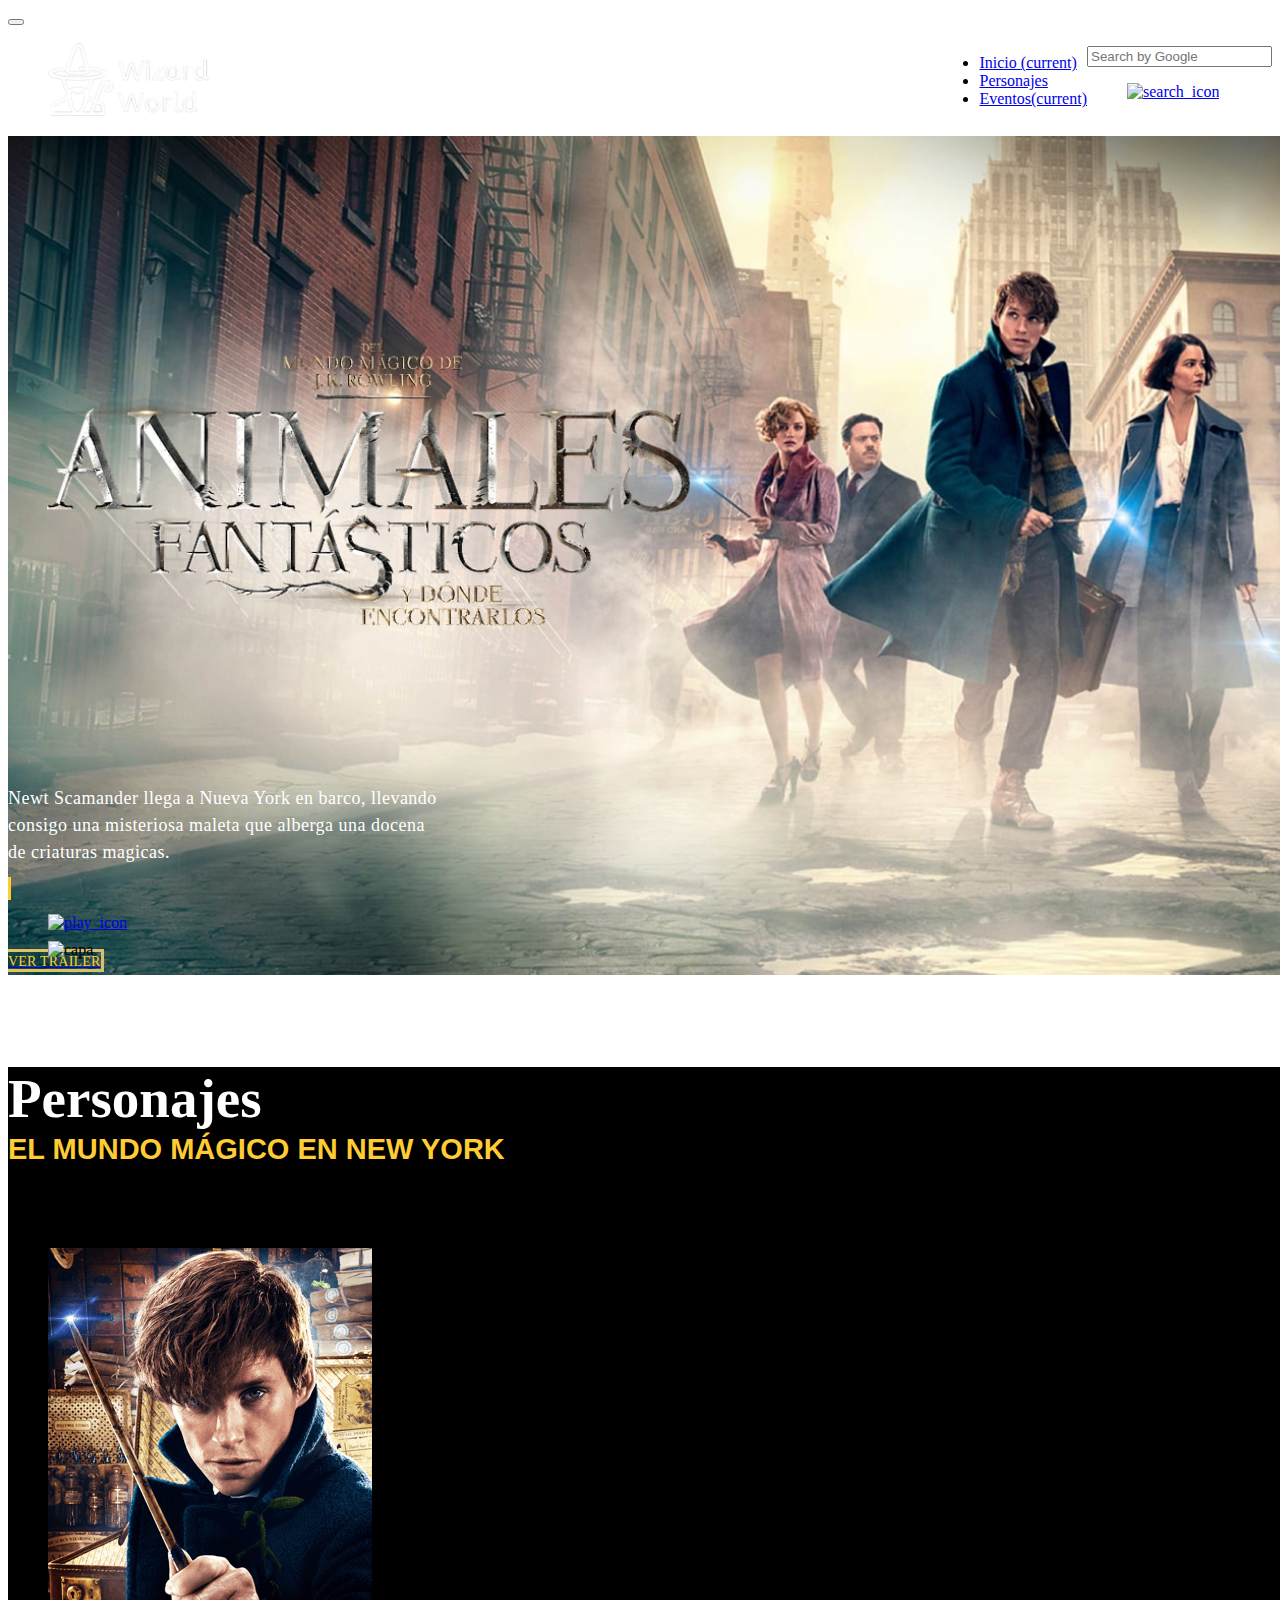
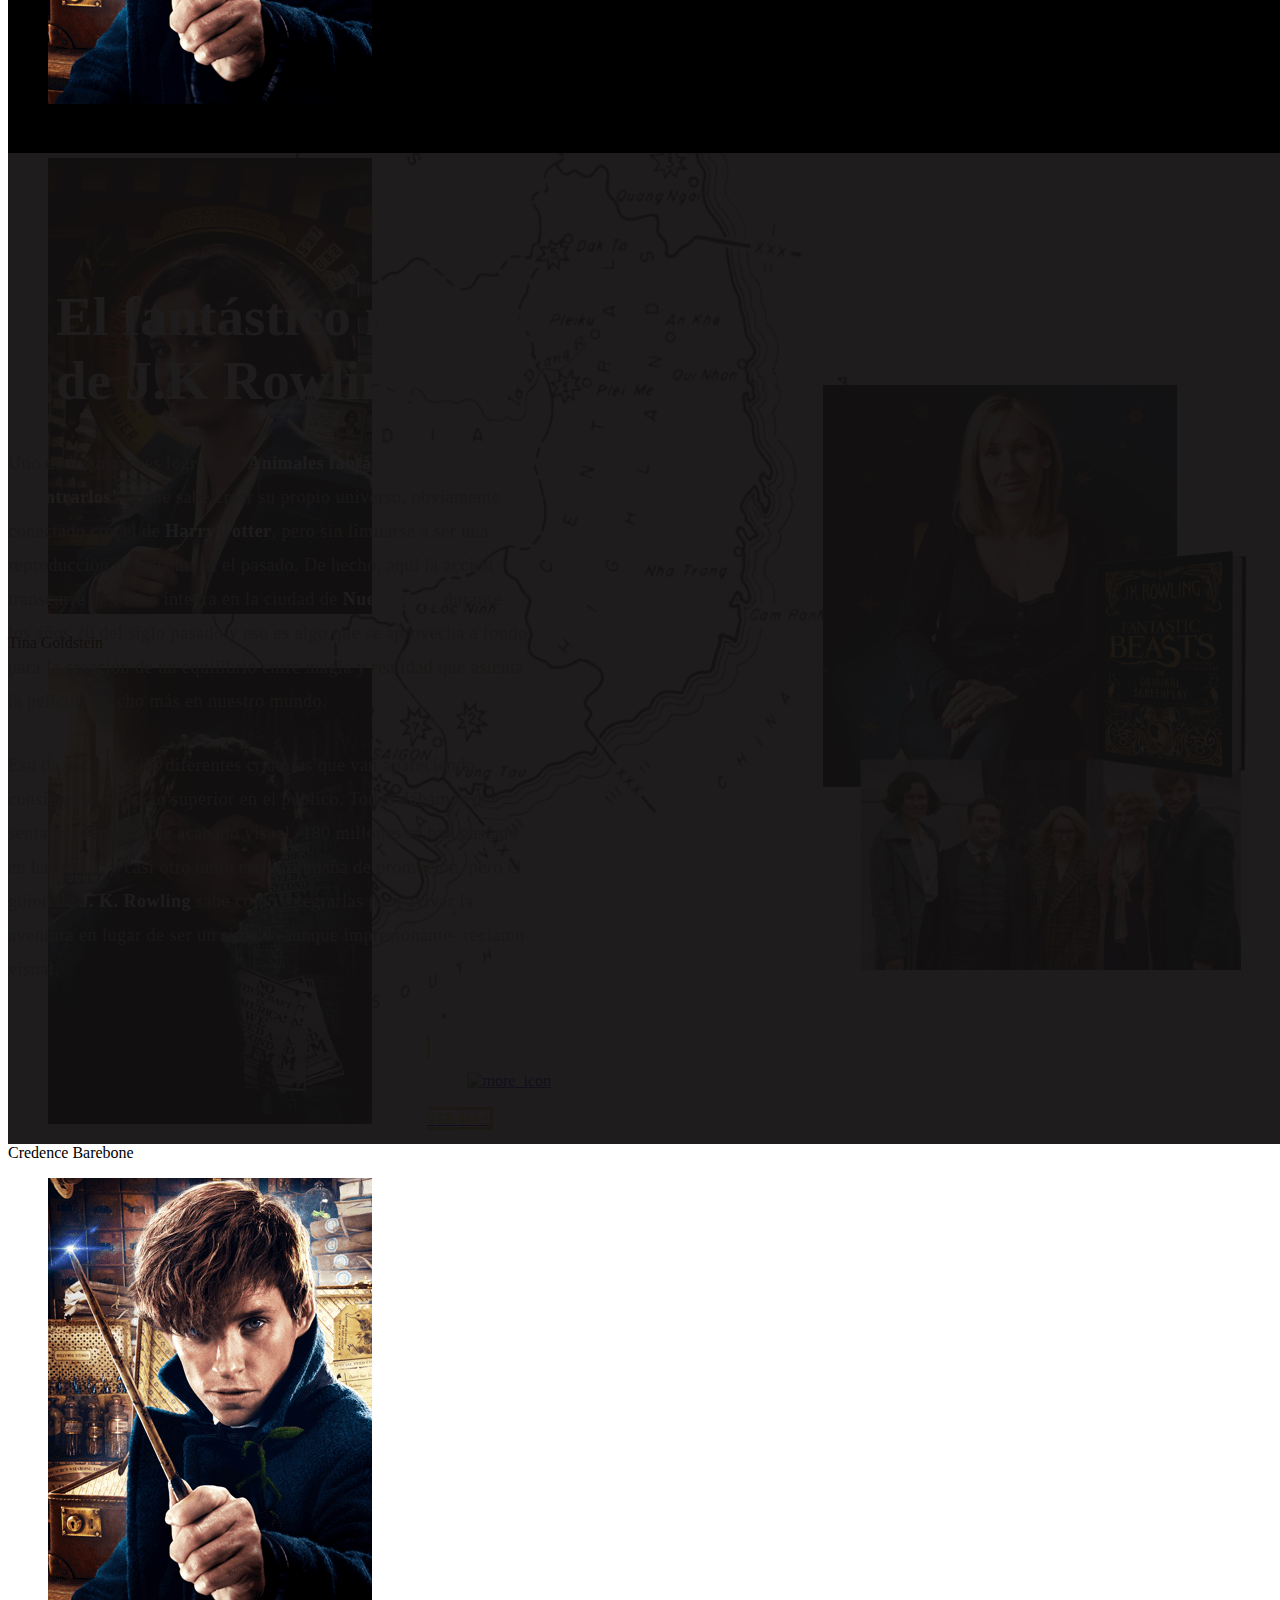
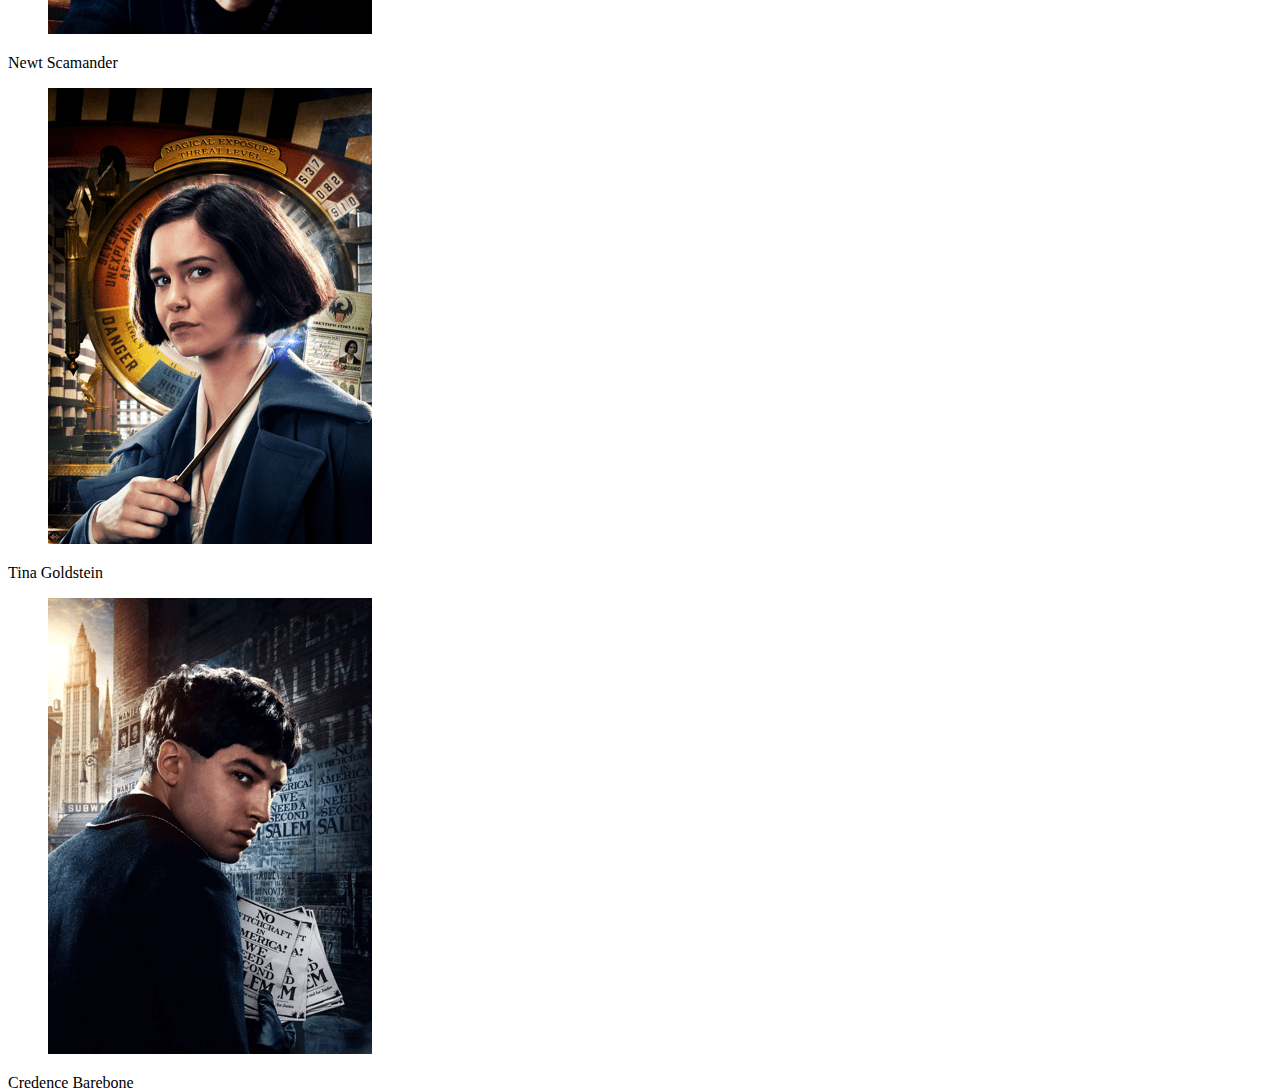
==== index.html @ 49d05def "Maquetado completo" ====
<!DOCTYPE html>
<html lang="es">
  <head>
    <meta charset="utf-8"/>
    <title>Inicio</title>
    <meta name="description" content="Página de inicio de la web de Animales Fantásticos."/>
    <meta name="google-site-verification" content="juEwiByzjb-O8TDQBMjkTow2prvR0Vcv_daOGd7J4fw"/>
  </head>

  <link rel="stylesheet" href="./public/css/bootstrap.min.css">  
  <link rel="stylesheet" href="./public/css/bootstrap-grid.min.css">  
  <link rel="stylesheet" href="./public/css/bootstrap-reboot.min.css">  

  <link rel="stylesheet" href="./public/css/styles.css">  
  <link rel="stylesheet" href="./public/css/header.css">
  <link rel="stylesheet" href="./public/css/index.css">
  <link rel="stylesheet" href="./public/css/carousel.css">

  <link rel="stylesheet" type="text/css" href="./public/css/slick/slick.css"/>
  <link rel="stylesheet" type="text/css" href="./public/css/slick/slick-theme.css"/>
  

  <body>
    <header>
      <nav class="navbar navbar-expand-lg navbar-dark  wancho">
        <button class="navbar-toggler" type="button" data-toggle="collapse" data-target="#navbarTogglerDemo01" aria-controls="navbarTogglerDemo01" aria-expanded="false" aria-label="Toggle navigation">
          <span class="navbar-toggler-icon"></span>
        </button>
        <div class="collapse navbar-collapse" id="navbarTogglerDemo01">
          <figure>
            <img src="./public/assets/images/img_logo.png" alt="Logo" width="162" height= "74">
          </figure>
          <div class="header-right">

            <ul class="navbar-nav mr-auto mt-2 mt-lg-0">
              <li class="nav-item active">
                <a class="nav-link selected" href="index.html">Inicio <span class="sr-only">(current)</span></a>
              </li>
              <li class="nav-item active">
                <a class="nav-link" href="./public/html/character.html">Personajes</a>
              </li>
              <li class="nav-item active">
                <a class="nav-link" href="./public/html/event.html">Eventos<span class="sr-only">(current)</span></a>
              </li>
            </ul>
            <div class="searchbar">
                <input class="search_input" type="text" name="" placeholder="Search by Google">
                <a href="#" class="search_icon">
                  <figure>
                    <img src="./public/assets/icons/ic_search.svg" alt="search_icon" width="21" height= "21">
                  </figure>
                </a>
            </div>
          </div>
        </div>
      </nav>
    </header>

    <div class="cover-page-cnt">
      <div class="wancho">

        <div class="paragraph-cnt">
          <p class="paragraph">Newt Scamander llega a Nueva York en barco, llevando consigo una misteriosa maleta que alberga una docena de criaturas magicas.</p>
        </div>

        <div class="btn-cnt">
          <a href="#" class="play_icon btn">
            <figure>
              <img src="./public/assets/icons/ic_play.svg" alt="play_icon" width="17" height= "17">
            </figure>
            <span class="btn-text">VER TRAILER</span>
          </a>
        </div>

      </div> 
      
      <div class="capa-cnt">
        <figure>
          <img src="./public/assets/images/img_rectangle.png" alt="capa" style="width: 100vw; height: 303px">
        </figure>
      </div>

    </div>

    <div class="character-cnt">

      <div class="wancho">
        <div class="card">
          <div class="card-body">
            <h5 class="card-title">Personajes</h5>
            <h6 class="card-subtitle">EL MUNDO MÁGICO EN NEW YORK</h6>
          </div>
        </div>

        <div class="carousel-cnt">

          <div class="actor-cnt">
            <div class="actor-image">
              <figure>
                <img src="./public/assets/images/img_actor1.png" alt="capa" style="width: 324px; height: 456px">
              </figure>
              <span class="actor-text">Newt Scamander</span>
            </div>
          </div>
  
    
          <div class="actor-cnt">
            <div class="actor-image">
              <figure>
                <img src="./public/assets/images/img_actor2.png" alt="capa" style="width: 324px; height: 456px">
              </figure>
              <span class="actor-text">Tina Goldstein</span>
            </div>
          </div>

    
          <div class="actor-cnt">
            <div class="actor-image">
              <figure>
                <img src="./public/assets/images/img_actor3.png" alt="capa" style="width: 324px; height: 456px">
              </figure>
              <span class="actor-text">Credence Barebone</span>
            </div>
          </div>

          <div class="actor-cnt">
            <div class="actor-image">
              <figure>
                <img src="./public/assets/images/img_actor1.png" alt="capa" style="width: 324px; height: 456px">
              </figure>
              <span class="actor-text">Newt Scamander</span>
            </div>
          </div>

          <div class="actor-cnt">
            <div class="actor-image">
              <figure>
                <img src="./public/assets/images/img_actor2.png" alt="capa" style="width: 324px; height: 456px">
              </figure>
              <span class="actor-text">Tina Goldstein</span>
            </div>
          </div>

          <div class="actor-cnt">
            <div class="actor-image">
              <figure>
                <img src="./public/assets/images/img_actor3.png" alt="capa" style="width: 324px; height: 456px">
              </figure>
              <span class="actor-text">Credence Barebone</span>
            </div>
          </div>
          
        </div>
      </div>

    </div>

    <div class="section3-page-cnt">
      <div class="image-background">
        <figure>
          <img src="./public/assets/images/img_mapa.png" alt="section3-background" style="width: 865px; height: 1225px">
        </figure>
      </div>
      <div class="capa-cnt">
      </div>

      <div class="wancho">
        <div class="card-story">
          <h5 class="card-title">El fantástico mundo de J.K Rowling</h5>
        </div>

        <div class="story-cnt">
          <p class="paragraph">Uno de los mayores logros de <b class="bold">‘Animales fantásticos y dónde encontrarlos’</b> es que sabe crear su propio universo, obviamente conectado con el de <b class="bold">Harry Potter</b>, pero sin limitarse a ser una reproducción del mismo en el pasado. De hecho, aquí la acción transcurre de forma íntegra en la ciudad de <b class="bold">Nueva York</b> durante los años 20 del siglo pasado y eso es algo que se aprovecha a fondo para la creación de un equilibrio entre magia y realidad que asienta la película mucho más en nuestro mundo.</p>
          <p class="paragraph">Eso da pie a que las diferentes criaturas que van apareciendo consigan un impacto superior en el público. Todos dábamos por sentado su impecable acabado visual -180 millones se han gastado en hacerla… y casi otro tanto en la campaña de promoción, pero el guion de <b class="bold">J. K. Rowling</b> sabe cómo integrarlas para avivar la aventura en lugar de ser un simple -aunque impresionante- reclamo visual.</p>        
          <div class="btn-cnt">
              <a href="#" class="more_icon btn"  style="width: 123px;">
                <figure>
                  <img src="./public/assets/icons/ic_more.svg" alt="more_icon" width="17" height= "17">
                </figure>
                <span class="btn-text">VER MÁS</span>
              </a>
            </div>
        </div>
        <div class="story-image">
            <figure>
              <img src="./public/assets/images/img_story.png" alt="section3-background" style="width: 457px; height: 585px;">
            </figure>
        </div>
      </div> 
      
    </div> 

    <script type="text/javascript" src="./public/js/jquery-3.3.1.min.js"></script>
    <script type="text/javascript" src="./public/js/jquery-migrate-1.4.1.min.js"></script>
    <script type="text/javascript" src="./public/js/slick/slick.min.js"></script> 
    <script type="text/javascript" src="./public/js/bootstrap.bundle.min.js"></script>
    <script type="text/javascript" src="./public/js/bootstrap.min.js"></script>
    <script type="text/javascript" src="./public/js/index.js"></script>


    <script type="text/javascript">
      $('.carousel-cnt').slick({
        dots: false,
        infinite: true,
        centerMode: true,
        slidesToShow: 3,
        slidesToScroll: 2,
        centerPadding: '0px'
      });

    </script>

  </body>

</html>
---- public/css/index.css ----
/** Generated by FG **/
@font-face {
	font-family: 'Avenir-Regular';
	src: url('../assets/fonts/Avenir-Regular/AvenirNextLTPro-Regular.eot');
    src: local('☺'), url('../assets/fonts/Avenir-Regular/AvenirNextLTPro-Regular.woff') format('woff'), 
    url('../assets/fonts/Avenir-Regular/AvenirNextLTPro-Regular.ttf') format('truetype'), 
    url('../assets/fonts/Avenir-Regular/AvenirNextLTPro-Regular.svg') format('svg');
	font-weight: normal;
	font-style: normal;
}

@font-face {
    font-family: 'Avenir-Heavy';
    src: url('../assets/fonts/Avenir-Heavy/Avenir-Heavy.eot');
    src: url('../assets/fonts/Avenir-Heavy/Avenir-Heavy.eot?#iefix') format('embedded-opentype'),
        url('../assets/fonts/Avenir-Heavy/Avenir-Heavy.woff') format('woff'),
        url('../assets/fonts/Avenir-Heavy/Avenir-Heavy.ttf') format('truetype'),
        url('../assets/fonts/Avenir-Heavy/Avenir-Heavy.svg#Avenir-Heavy') format('svg');
    font-weight: 900;
    font-style: normal;
}

@font-face {
    font-family: 'Avenir-Medium';
    src: url('../assets/fonts/Avenir-Medium/Avenir-Medium.eot');
    src: url('../assets/fonts/Avenir-Medium/Avenir-Medium.eot?#iefix') format('embedded-opentype'),
        url('../assets/fonts/Avenir-Medium/Avenir-Medium.woff') format('woff'),
        url('../assets/fonts/Avenir-Medium/Avenir-Medium.ttf') format('truetype'),
        url('../assets/fonts/Avenir-Medium/Avenir-Medium.svg#Avenir-Medium') format('svg');
    font-weight: 500;
    font-style: normal;
}

.cover-page-cnt{
    width: 100vw;
    height: 839px;
    background-size: cover;
    background-position: center 21%;
    background-repeat: no-repeat;
    background-image: url('../assets/images/img_home_background.jpg');
    position: relative;
}

.cover-page-cnt .wancho{
    height: 100%;
    display: flex;
    flex-flow: column wrap;
    justify-content: flex-end; /* Alinear a con respecto al eje X */
    align-items: flex-start;   /* Alinear a con respecto al eje Y */
    padding-bottom: 100px;
}

.navbar-collapse{
    display: flex;
    flex-flow: row nowrap;
    justify-content: space-between;
    align-items: center;
}

.header-right{
    display: flex;
    flex-flow: row nowrap;
    justify-content: flex-end;
    align-items: center;
}

.paragraph-cnt {
    width: 439px;
    height: 102px;
    margin-bottom: 11px;
}

.paragraph {
    text-align: left!important;
    color: white;
    font-size: 18px;
    font-family: Arial;
    line-height: 27px;
    letter-spacing: 0.5px;
    font-family: 'Avenir-Medium';
}

.btn{
    width: 160px;
    height: 43px;
    border-radius: 0;
    border: 2.5px solid;
    border-image: linear-gradient(to right, #ffcc33 0%,#D6BF70 100%);
    border-image-slice: 1;
    border-width: 3px;
}

.btn-text {
    color: rgba(255, 204, 51, 1);
    font-size: 14px;
    font-family: Avenir-regular;
    line-height: 27px;
    letter-spacing: 0.2px;
}

.play_icon figure{
    padding-right: 8px;
}

.capa-cnt { 
    background-position: center 21%;
    background-repeat: no-repeat;
    position: absolute;
    left: 0;
    bottom: 0;
    z-index: 1;

}

.character-cnt{
    width: 100vw;
    height: 686px;
    background-color: black;
    background-size: cover;
    background-position: center 21%;
    background-repeat: no-repeat;
    position: relative;
}
    
.card{
    background-color: #000;
}

.card-body{
    background-color: black;
    padding: 0;
    margin-bottom: 20px;
}

.card-title{
    color: white;
    font-size: 55px;
    font-family: 'Avenir-Heavy';
    line-height: 64px;
    letter-spacing: 0px;
    margin-bottom: -1.25rem;
}

.card-subtitle{
    color: rgba(255, 204, 51, 1);
    font-size: 29px;
    font-family: Arial;
    line-height: 64px;
    letter-spacing: 0px;
    margin-top: 6px;
}

.section3-page-cnt{
    width: 100vw;
    height: 991px;
    background-size: cover;
    background-position: center 21%;
    background-repeat: no-repeat;
    position: relative;
}

.image-background{
    width: 865px;
    height: 991px;
    background-size: cover;
    background-position: center 21%;
    background-repeat: no-repeat;
    position: absolute;
    top: -310px;
    left: 0px;
    z-index: -1;
}


.section3-page-cnt .capa-cnt { 
    width: 100vw;
    height: 991px;
    background-color: rgba(18, 16, 16, 1);
    background-position: center 21%;
    background-repeat: no-repeat;
    position: absolute;
    left: 0;
    top: 0;
    z-index: 1;
    opacity: 0.95;

}

.section3-page-cnt .wancho{
    height: 100%;
    display: flex;
    flex-flow: column wrap;
    justify-content: flex-end; /* Alinear a con respecto al eje X */
    align-items: flex-start;   /* Alinear a con respecto al eje Y */
    padding-bottom: 100px;
}

.card-story{
    height: 128px;
    margin-top: 40px;
    width: 533px;
    position: absolute;
    left: 48px;
    top: 0;
}

.card-story .card-title{
    color: white;
    font-size: 55px;
    font-family: 'Avenir-Heavy';
    line-height: 64px;
    letter-spacing: 0px;
    margin-bottom: -1.25rem;
    width: 533px;
}

.story-cnt {
    width: 591px;
    height: 717px;
    margin-bottom: 11px;
    margin-top: 8px;
    position: absolute;
}

.story-cnt .paragraph{
    text-align: left!important;
    color: darkgrey;
    font-size: 18px;
    font-family: 'Avenir-regular';
    line-height: 34px;
    letter-spacing: 0.5px;
    margin-top: 30px;
    margin-right: 71px;
}

.story-cnt .btn-cnt{
    position: absolute;
    right: 0;
    bottom: 0;

}

.story-image{
    width: 457px;
    height: 585px;
    margin-top: 216px;
    position: absolute;
    right: 48px;
    top: 0;
}

.more_icon figure{
    padding-right: 8px;
}

.bold{
    color: white;
}
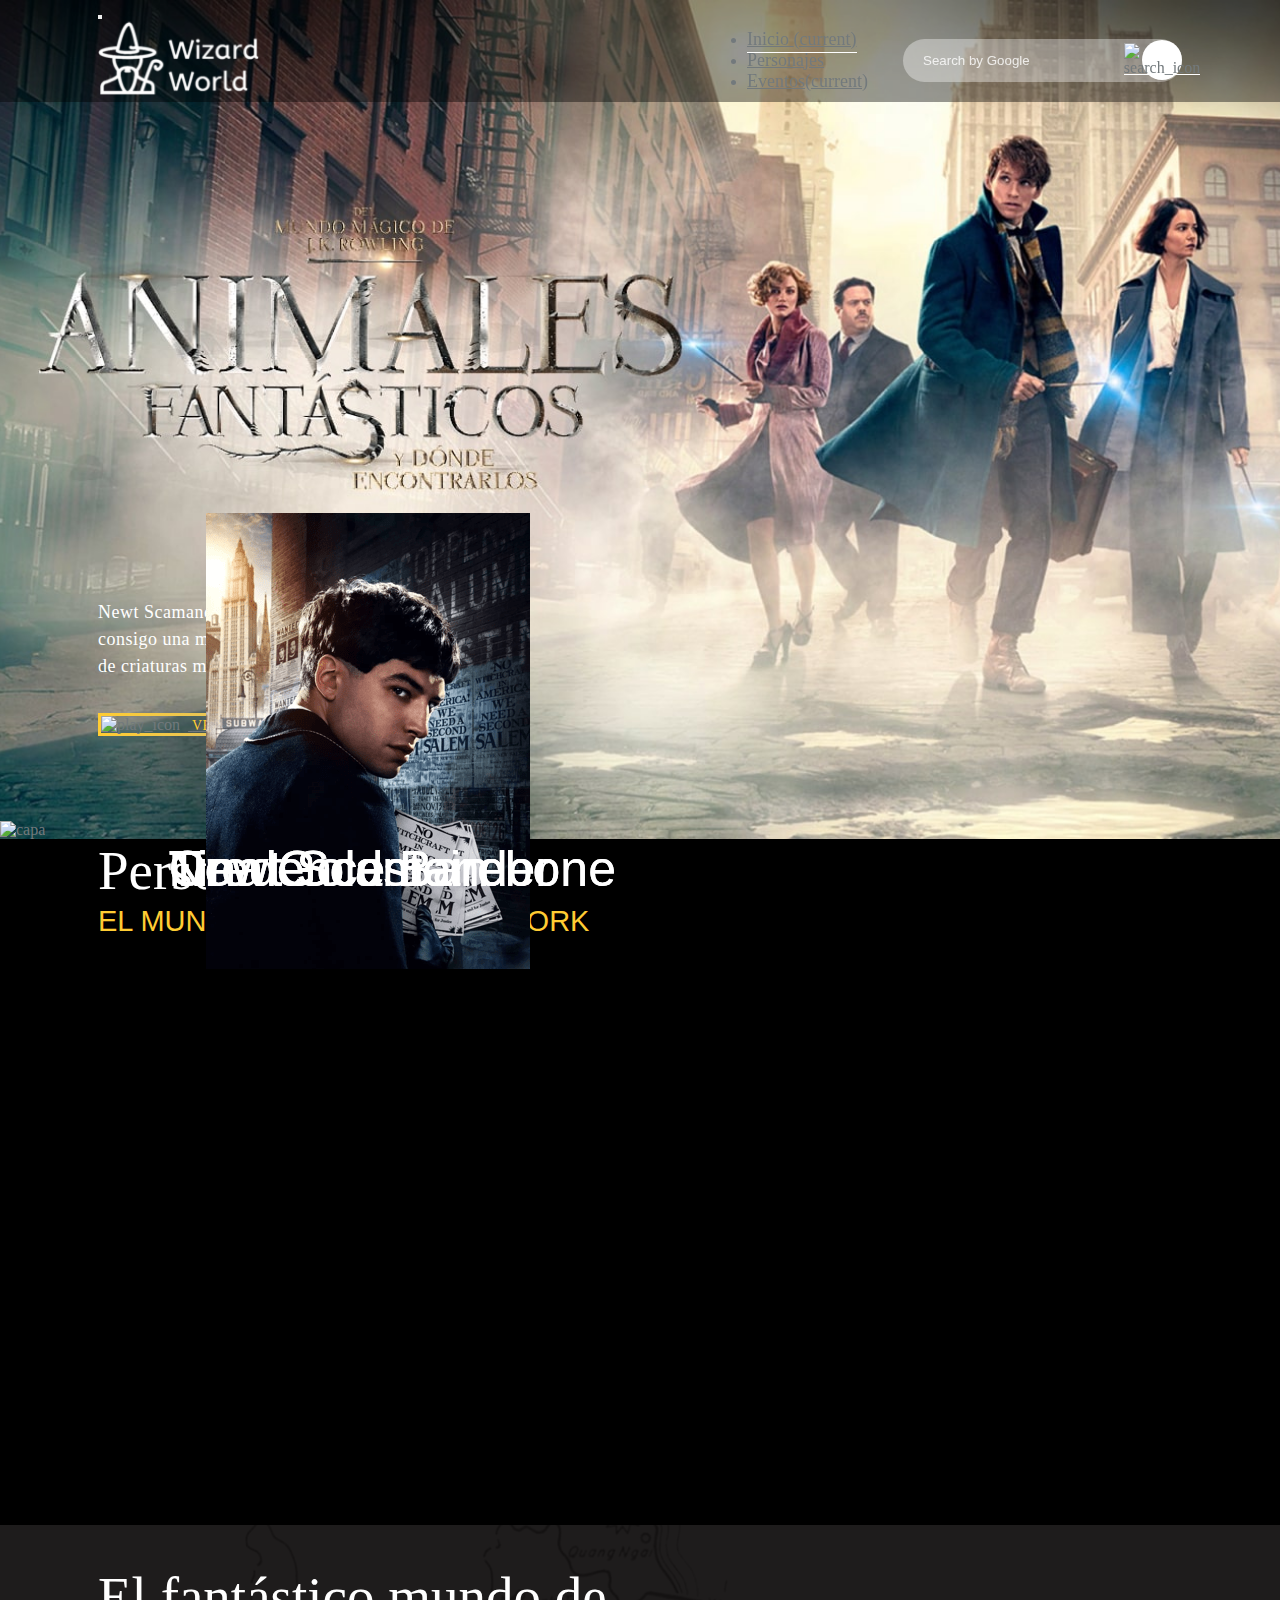
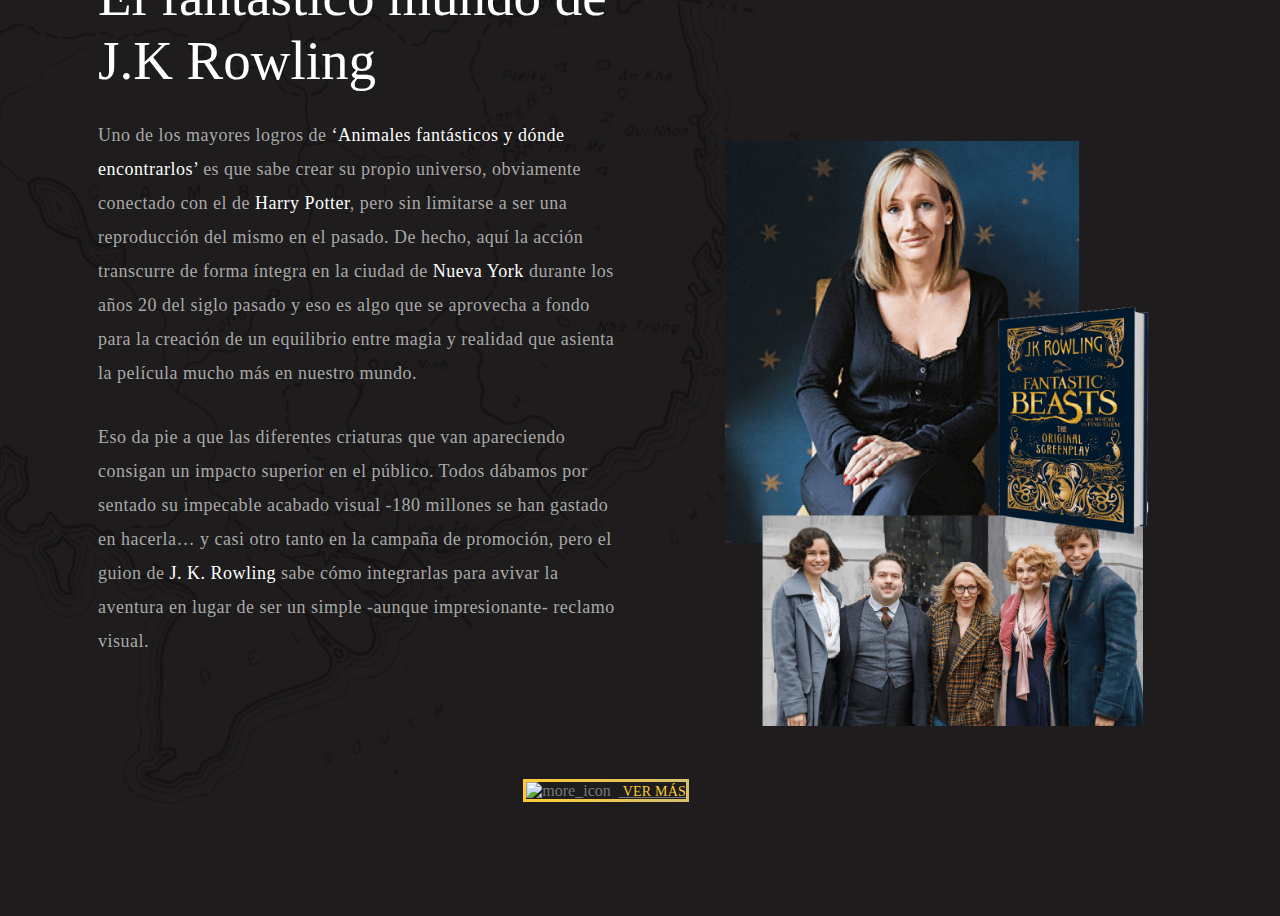
==== commit 3746c5e9: "HTML y CSS minificado" ====
--- a/index.html
+++ b/index.html
@@ -1,215 +1 @@
-<!DOCTYPE html>
-<html lang="es">
-  <head>
-    <meta charset="utf-8"/>
-    <title>Inicio</title>
-    <meta name="description" content="Página de inicio de la web de Animales Fantásticos."/>
-    <meta name="google-site-verification" content="juEwiByzjb-O8TDQBMjkTow2prvR0Vcv_daOGd7J4fw"/>
-  </head>
-
-  <link rel="stylesheet" href="./public/css/bootstrap.min.css">  
-  <link rel="stylesheet" href="./public/css/bootstrap-grid.min.css">  
-  <link rel="stylesheet" href="./public/css/bootstrap-reboot.min.css">  
-
-  <link rel="stylesheet" href="./public/css/styles.css">  
-  <link rel="stylesheet" href="./public/css/header.css">
-  <link rel="stylesheet" href="./public/css/index.css">
-  <link rel="stylesheet" href="./public/css/carousel.css">
-
-  <link rel="stylesheet" type="text/css" href="./public/css/slick/slick.css"/>
-  <link rel="stylesheet" type="text/css" href="./public/css/slick/slick-theme.css"/>
-  
-
-  <body>
-    <header>
-      <nav class="navbar navbar-expand-lg navbar-dark  wancho">
-        <button class="navbar-toggler" type="button" data-toggle="collapse" data-target="#navbarTogglerDemo01" aria-controls="navbarTogglerDemo01" aria-expanded="false" aria-label="Toggle navigation">
-          <span class="navbar-toggler-icon"></span>
-        </button>
-        <div class="collapse navbar-collapse" id="navbarTogglerDemo01">
-          <figure>
-            <img src="./public/assets/images/img_logo.png" alt="Logo" width="162" height= "74">
-          </figure>
-          <div class="header-right">
-
-            <ul class="navbar-nav mr-auto mt-2 mt-lg-0">
-              <li class="nav-item active">
-                <a class="nav-link selected" href="index.html">Inicio <span class="sr-only">(current)</span></a>
-              </li>
-              <li class="nav-item active">
-                <a class="nav-link" href="./public/html/character.html">Personajes</a>
-              </li>
-              <li class="nav-item active">
-                <a class="nav-link" href="./public/html/event.html">Eventos<span class="sr-only">(current)</span></a>
-              </li>
-            </ul>
-            <div class="searchbar">
-                <input class="search_input" type="text" name="" placeholder="Search by Google">
-                <a href="#" class="search_icon">
-                  <figure>
-                    <img src="./public/assets/icons/ic_search.svg" alt="search_icon" width="21" height= "21">
-                  </figure>
-                </a>
-            </div>
-          </div>
-        </div>
-      </nav>
-    </header>
-
-    <div class="cover-page-cnt">
-      <div class="wancho">
-
-        <div class="paragraph-cnt">
-          <p class="paragraph">Newt Scamander llega a Nueva York en barco, llevando consigo una misteriosa maleta que alberga una docena de criaturas magicas.</p>
-        </div>
-
-        <div class="btn-cnt">
-          <a href="#" class="play_icon btn">
-            <figure>
-              <img src="./public/assets/icons/ic_play.svg" alt="play_icon" width="17" height= "17">
-            </figure>
-            <span class="btn-text">VER TRAILER</span>
-          </a>
-        </div>
-
-      </div> 
-      
-      <div class="capa-cnt">
-        <figure>
-          <img src="./public/assets/images/img_rectangle.png" alt="capa" style="width: 100vw; height: 303px">
-        </figure>
-      </div>
-
-    </div>
-
-    <div class="character-cnt">
-
-      <div class="wancho">
-        <div class="card">
-          <div class="card-body">
-            <h5 class="card-title">Personajes</h5>
-            <h6 class="card-subtitle">EL MUNDO MÁGICO EN NEW YORK</h6>
-          </div>
-        </div>
-
-        <div class="carousel-cnt">
-
-          <div class="actor-cnt">
-            <div class="actor-image">
-              <figure>
-                <img src="./public/assets/images/img_actor1.png" alt="capa" style="width: 324px; height: 456px">
-              </figure>
-              <span class="actor-text">Newt Scamander</span>
-            </div>
-          </div>
-  
-    
-          <div class="actor-cnt">
-            <div class="actor-image">
-              <figure>
-                <img src="./public/assets/images/img_actor2.png" alt="capa" style="width: 324px; height: 456px">
-              </figure>
-              <span class="actor-text">Tina Goldstein</span>
-            </div>
-          </div>
-
-    
-          <div class="actor-cnt">
-            <div class="actor-image">
-              <figure>
-                <img src="./public/assets/images/img_actor3.png" alt="capa" style="width: 324px; height: 456px">
-              </figure>
-              <span class="actor-text">Credence Barebone</span>
-            </div>
-          </div>
-
-          <div class="actor-cnt">
-            <div class="actor-image">
-              <figure>
-                <img src="./public/assets/images/img_actor1.png" alt="capa" style="width: 324px; height: 456px">
-              </figure>
-              <span class="actor-text">Newt Scamander</span>
-            </div>
-          </div>
-
-          <div class="actor-cnt">
-            <div class="actor-image">
-              <figure>
-                <img src="./public/assets/images/img_actor2.png" alt="capa" style="width: 324px; height: 456px">
-              </figure>
-              <span class="actor-text">Tina Goldstein</span>
-            </div>
-          </div>
-
-          <div class="actor-cnt">
-            <div class="actor-image">
-              <figure>
-                <img src="./public/assets/images/img_actor3.png" alt="capa" style="width: 324px; height: 456px">
-              </figure>
-              <span class="actor-text">Credence Barebone</span>
-            </div>
-          </div>
-          
-        </div>
-      </div>
-
-    </div>
-
-    <div class="section3-page-cnt">
-      <div class="image-background">
-        <figure>
-          <img src="./public/assets/images/img_mapa.png" alt="section3-background" style="width: 865px; height: 1225px">
-        </figure>
-      </div>
-      <div class="capa-cnt">
-      </div>
-
-      <div class="wancho">
-        <div class="card-story">
-          <h5 class="card-title">El fantástico mundo de J.K Rowling</h5>
-        </div>
-
-        <div class="story-cnt">
-          <p class="paragraph">Uno de los mayores logros de <b class="bold">‘Animales fantásticos y dónde encontrarlos’</b> es que sabe crear su propio universo, obviamente conectado con el de <b class="bold">Harry Potter</b>, pero sin limitarse a ser una reproducción del mismo en el pasado. De hecho, aquí la acción transcurre de forma íntegra en la ciudad de <b class="bold">Nueva York</b> durante los años 20 del siglo pasado y eso es algo que se aprovecha a fondo para la creación de un equilibrio entre magia y realidad que asienta la película mucho más en nuestro mundo.</p>
-          <p class="paragraph">Eso da pie a que las diferentes criaturas que van apareciendo consigan un impacto superior en el público. Todos dábamos por sentado su impecable acabado visual -180 millones se han gastado en hacerla… y casi otro tanto en la campaña de promoción, pero el guion de <b class="bold">J. K. Rowling</b> sabe cómo integrarlas para avivar la aventura en lugar de ser un simple -aunque impresionante- reclamo visual.</p>        
-          <div class="btn-cnt">
-              <a href="#" class="more_icon btn"  style="width: 123px;">
-                <figure>
-                  <img src="./public/assets/icons/ic_more.svg" alt="more_icon" width="17" height= "17">
-                </figure>
-                <span class="btn-text">VER MÁS</span>
-              </a>
-            </div>
-        </div>
-        <div class="story-image">
-            <figure>
-              <img src="./public/assets/images/img_story.png" alt="section3-background" style="width: 457px; height: 585px;">
-            </figure>
-        </div>
-      </div> 
-      
-    </div> 
-
-    <script type="text/javascript" src="./public/js/jquery-3.3.1.min.js"></script>
-    <script type="text/javascript" src="./public/js/jquery-migrate-1.4.1.min.js"></script>
-    <script type="text/javascript" src="./public/js/slick/slick.min.js"></script> 
-    <script type="text/javascript" src="./public/js/bootstrap.bundle.min.js"></script>
-    <script type="text/javascript" src="./public/js/bootstrap.min.js"></script>
-    <script type="text/javascript" src="./public/js/index.js"></script>
-
-
-    <script type="text/javascript">
-      $('.carousel-cnt').slick({
-        dots: false,
-        infinite: true,
-        centerMode: true,
-        slidesToShow: 3,
-        slidesToScroll: 2,
-        centerPadding: '0px'
-      });
-
-    </script>
-
-  </body>
-
-</html>+<!DOCTYPE html><html lang="es"> <head> <meta charset="utf-8"/> <title>Inicio</title> <meta name="description" content="Página que muestra la información principal de la saga cinematográfica Animales Fantásticos y dónde encontrarlos."/> <meta name="google-site-verification" content="juEwiByzjb-O8TDQBMjkTow2prvR0Vcv_daOGd7J4fw"/> <meta property="og:title" content="Wizard World"/> <meta property="og:description" content="Newt Scamander llega a Nueva York en barco, llevando consigo una misteriosa maleta que alberga una docena de criaturas mágicas"/> <meta property="og:image" content="http://tabuladecimal.info/assignatures/dsr/public/CPC/Aguirre_F/public/assets/images/img_home_background.jpg"/> <meta property="og:url" content="http://tabuladecimal.info/assignatures/dsr/public/CPC/Aguirre_F/"/> <meta property="og:site_name" content="Wizard World"/> <meta property="og:type" content="website"/> <meta name="twitter:card" content="summary"/> <meta name="twitter:site" content="@wizard_world"/> <meta name="twitter:title" content="Wizard World"/> <meta name="twitter:description" content="Newt Scamander llega a Nueva York en barco, llevando consigo una misteriosa maleta que alberga una docena de criaturas mágicas"/> <meta name="twitter:image" content="http://tabuladecimal.info/assignatures/dsr/public/CPC/Aguirre_F/public/assets/images/img_home_background.jpg"/> </head> <link rel="stylesheet" href="./public/css/bootstrap.min.css"> <link rel="stylesheet" href="./public/css/bootstrap-grid.min.css"> <link rel="stylesheet" href="./public/css/bootstrap-reboot.min.css"> <link rel="stylesheet" href="./public/css/styles.css"> <link rel="stylesheet" href="./public/css/header.css"> <link rel="stylesheet" href="./public/css/index.css"> <link rel="stylesheet" href="./public/css/carousel.css"> <link rel="stylesheet" type="text/css" href="./public/css/slick/slick.css"/> <link rel="stylesheet" type="text/css" href="./public/css/slick/slick-theme.css"/> <body> <header> <nav class="navbar navbar-expand-lg navbar-dark wancho"> <button class="navbar-toggler" type="button" data-toggle="collapse" data-target="#navbarTogglerDemo01" aria-controls="navbarTogglerDemo01" aria-expanded="false" aria-label="Toggle navigation"> <span class="navbar-toggler-icon"></span> </button> <div class="collapse navbar-collapse" id="navbarTogglerDemo01"> <figure> <img src="./public/assets/images/img_logo.png" alt="Logo" width="162" height="74"> </figure> <div class="header-right"> <ul class="navbar-nav mr-auto mt-2 mt-lg-0"> <li class="nav-item active"> <a class="nav-link selected" href="index.html">Inicio <span class="sr-only">(current)</span></a> </li><li class="nav-item active"> <a class="nav-link" href="./public/html/character.html">Personajes</a> </li><li class="nav-item active"> <a class="nav-link" href="./public/html/event.html">Eventos<span class="sr-only">(current)</span></a> </li></ul> <div class="searchbar"> <input class="search_input" type="text" name="" placeholder="Search by Google"> <a href="#" class="search_icon"> <figure> <img src="./public/assets/icons/ic_search.svg" alt="search_icon" width="21" height="21"> </figure> </a> </div></div></div></nav> </header> <div class="cover-page-cnt"> <div class="wancho"> <div class="paragraph-cnt"> <p class="paragraph">Newt Scamander llega a Nueva York en barco, llevando consigo una misteriosa maleta que alberga una docena de criaturas magicas.</p></div><div class="btn-cnt"> <a href="#" class="play_icon btn"> <figure> <img src="./public/assets/icons/ic_play.svg" alt="play_icon" width="17" height="17"> </figure> <span class="btn-text">VER TRAILER</span> </a> </div></div><div class="capa-cnt"> <figure> <img src="./public/assets/images/img_rectangle.png" alt="capa" style="width: 100vw; height: 303px"> </figure> </div></div><div class="character-cnt"> <div class="wancho"> <div class="card"> <div class="card-body"> <h5 class="card-title">Personajes</h5> <h6 class="card-subtitle">EL MUNDO MÁGICO EN NEW YORK</h6> </div></div><div class="carousel-cnt"> <div class="actor-cnt"> <div class="actor-image"> <figure> <img src="./public/assets/images/img_actor1.png" alt="capa" style="width: 324px; height: 456px"> </figure> <span class="actor-text">Newt Scamander</span> </div></div><div class="actor-cnt"> <div class="actor-image"> <figure> <img src="./public/assets/images/img_actor2.png" alt="capa" style="width: 324px; height: 456px"> </figure> <span class="actor-text">Tina Goldstein</span> </div></div><div class="actor-cnt"> <div class="actor-image"> <figure> <img src="./public/assets/images/img_actor3.png" alt="capa" style="width: 324px; height: 456px"> </figure> <span class="actor-text">Credence Barebone</span> </div></div><div class="actor-cnt"> <div class="actor-image"> <figure> <img src="./public/assets/images/img_actor1.png" alt="capa" style="width: 324px; height: 456px"> </figure> <span class="actor-text">Newt Scamander</span> </div></div><div class="actor-cnt"> <div class="actor-image"> <figure> <img src="./public/assets/images/img_actor2.png" alt="capa" style="width: 324px; height: 456px"> </figure> <span class="actor-text">Tina Goldstein</span> </div></div><div class="actor-cnt"> <div class="actor-image"> <figure> <img src="./public/assets/images/img_actor3.png" alt="capa" style="width: 324px; height: 456px"> </figure> <span class="actor-text">Credence Barebone</span> </div></div></div></div></div><div class="section3-page-cnt"> <div class="image-background"> <figure> <img src="./public/assets/images/img_mapa.png" alt="section3-background" style="width: 865px; height: 1225px"> </figure> </div><div class="capa-cnt"> </div><div class="wancho"> <div class="card-story"> <h5 class="card-title">El fantástico mundo de J.K Rowling</h5> </div><div class="story-cnt"> <p class="paragraph">Uno de los mayores logros de <b class="bold">‘Animales fantásticos y dónde encontrarlos’</b> es que sabe crear su propio universo, obviamente conectado con el de <b class="bold">Harry Potter</b>, pero sin limitarse a ser una reproducción del mismo en el pasado. De hecho, aquí la acción transcurre de forma íntegra en la ciudad de <b class="bold">Nueva York</b> durante los años 20 del siglo pasado y eso es algo que se aprovecha a fondo para la creación de un equilibrio entre magia y realidad que asienta la película mucho más en nuestro mundo.</p><p class="paragraph">Eso da pie a que las diferentes criaturas que van apareciendo consigan un impacto superior en el público. Todos dábamos por sentado su impecable acabado visual -180 millones se han gastado en hacerla… y casi otro tanto en la campaña de promoción, pero el guion de <b class="bold">J. K. Rowling</b> sabe cómo integrarlas para avivar la aventura en lugar de ser un simple -aunque impresionante- reclamo visual.</p><div class="btn-cnt"> <a href="#" class="more_icon btn" style="width: 123px;"> <figure> <img src="./public/assets/icons/ic_more.svg" alt="more_icon" width="17" height="17"> </figure> <span class="btn-text">VER MÁS</span> </a> </div></div><div class="story-image"> <figure> <img src="./public/assets/images/img_story.png" alt="section3-background" style="width: 457px; height: 585px;"> </figure> </div></div></div><script type="text/javascript" src="./public/js/jquery-3.3.1.min.js"></script> <script type="text/javascript" src="./public/js/jquery-migrate-1.4.1.min.js"></script> <script type="text/javascript" src="./public/js/slick/slick.min.js"></script> <script type="text/javascript" src="./public/js/bootstrap.bundle.min.js"></script> <script type="text/javascript" src="./public/js/bootstrap.min.js"></script> <script type="text/javascript" src="./public/js/index.js"></script> <script type="text/javascript">$('.carousel-cnt').slick({dots: false, infinite: true, centerMode: true, slidesToShow: 3, slidesToScroll: 2, centerPadding: '0px'}); </script> <script type="application/ld+json">{"@context": "http://schema.org", "@type": "Movie", "name": "Animales fantásticos y dónde encontrarlos (2016)", "description": "En 1926, el mago experto en zoología Newt Scamander hace una breve parada en Nueva York mientras viaja catalogando y capturando criaturas mágicas por el mundo. Jacob, un humano corriente, provoca por error que las criaturas escapen y se oculten por la ciudad. Scamander tendrá que atraparlas de nuevo, antes de que causen problemas.", "actor": [{"@type": "Person", "name": "Eddie Redmayne"},{"@type": "Person", "name": "Katherine Waterston"},{"@type": "Person", "name": "Ezra Miller"}], "author": [{"@type": "Person", "name": "J. K. Rowling"}], "director":{"@type": "Person", "name": "David Yates"}}</script> </body></html>--- a/public/css/styles.css
+++ b/public/css/styles.css
@@ -0,0 +1 @@
+*,body{margin:0;padding:0;box-sizing:border-box;-webkit-font-smoothing:antialiased}body{overflow-x:hidden}*{color:#72797c;font-style:inherit;font-weight:400}.wancho{width:100%;max-width:1180px;padding:0 48px;margin:0 auto;z-index:3;position:relative}figure{margin:0;display:inline-block}--- a/public/css/header.css
+++ b/public/css/header.css
@@ -0,0 +1 @@
+@font-face{font-family:Avenir-Regular;src:url(../assets/fonts/Avenir-Regular/AvenirNextLTPro-Regular.eot);src:local('☺'),url(../assets/fonts/Avenir-Regular/AvenirNextLTPro-Regular.woff) format('woff'),url(../assets/fonts/Avenir-Regular/AvenirNextLTPro-Regular.ttf) format('truetype'),url(../assets/fonts/Avenir-Regular/AvenirNextLTPro-Regular.svg) format('svg');font-weight:400;font-style:normal}header{display:flex;flex-flow:row nowrap;justify-content:center;align-items:center;width:100vw;height:102px;background-color:rgba(0,0,0,.4);position:fixed;left:0;z-index:1200}.searchbar{margin-bottom:auto;margin-top:auto;height:43px;width:279px;background-color:rgba(255,255,255,.36);border-radius:30px;padding:10px;position:relative}.search_icon,.search_input{color:#fff;position:absolute}.search_input{left:0;top:0;border:0;outline:0;background:0 0;height:43px;width:279px;line-height:40px;transition:width .4s linear;margin-left:10px;padding:0 10px}.search_icon{background:#fff;height:40px;width:40px;float:right;display:flex;justify-content:center;align-items:center;border-radius:50%;right:0;top:50%;transform:translateY(-50%)}.search_icon figure{margin:0}.search_input::placeholder{color:#fff!important;opacity:.8}.search_input:-ms-input-placeholder{color:#fff!important}.search_input::-ms-input-placeholder{color:#fff!important}.nav-link{margin-right:35px;font-size:18px;font-family:Avenir-Regular;padding-bottom:3px}.nav-link.selected{border-bottom:1px solid #fff}--- a/public/css/index.css
+++ b/public/css/index.css
@@ -1,258 +1 @@
-/** Generated by FG **/
-@font-face {
-	font-family: 'Avenir-Regular';
-	src: url('../assets/fonts/Avenir-Regular/AvenirNextLTPro-Regular.eot');
-    src: local('☺'), url('../assets/fonts/Avenir-Regular/AvenirNextLTPro-Regular.woff') format('woff'), 
-    url('../assets/fonts/Avenir-Regular/AvenirNextLTPro-Regular.ttf') format('truetype'), 
-    url('../assets/fonts/Avenir-Regular/AvenirNextLTPro-Regular.svg') format('svg');
-	font-weight: normal;
-	font-style: normal;
-}
-
-@font-face {
-    font-family: 'Avenir-Heavy';
-    src: url('../assets/fonts/Avenir-Heavy/Avenir-Heavy.eot');
-    src: url('../assets/fonts/Avenir-Heavy/Avenir-Heavy.eot?#iefix') format('embedded-opentype'),
-        url('../assets/fonts/Avenir-Heavy/Avenir-Heavy.woff') format('woff'),
-        url('../assets/fonts/Avenir-Heavy/Avenir-Heavy.ttf') format('truetype'),
-        url('../assets/fonts/Avenir-Heavy/Avenir-Heavy.svg#Avenir-Heavy') format('svg');
-    font-weight: 900;
-    font-style: normal;
-}
-
-@font-face {
-    font-family: 'Avenir-Medium';
-    src: url('../assets/fonts/Avenir-Medium/Avenir-Medium.eot');
-    src: url('../assets/fonts/Avenir-Medium/Avenir-Medium.eot?#iefix') format('embedded-opentype'),
-        url('../assets/fonts/Avenir-Medium/Avenir-Medium.woff') format('woff'),
-        url('../assets/fonts/Avenir-Medium/Avenir-Medium.ttf') format('truetype'),
-        url('../assets/fonts/Avenir-Medium/Avenir-Medium.svg#Avenir-Medium') format('svg');
-    font-weight: 500;
-    font-style: normal;
-}
-
-.cover-page-cnt{
-    width: 100vw;
-    height: 839px;
-    background-size: cover;
-    background-position: center 21%;
-    background-repeat: no-repeat;
-    background-image: url('../assets/images/img_home_background.jpg');
-    position: relative;
-}
-
-.cover-page-cnt .wancho{
-    height: 100%;
-    display: flex;
-    flex-flow: column wrap;
-    justify-content: flex-end; /* Alinear a con respecto al eje X */
-    align-items: flex-start;   /* Alinear a con respecto al eje Y */
-    padding-bottom: 100px;
-}
-
-.navbar-collapse{
-    display: flex;
-    flex-flow: row nowrap;
-    justify-content: space-between;
-    align-items: center;
-}
-
-.header-right{
-    display: flex;
-    flex-flow: row nowrap;
-    justify-content: flex-end;
-    align-items: center;
-}
-
-.paragraph-cnt {
-    width: 439px;
-    height: 102px;
-    margin-bottom: 11px;
-}
-
-.paragraph {
-    text-align: left!important;
-    color: white;
-    font-size: 18px;
-    font-family: Arial;
-    line-height: 27px;
-    letter-spacing: 0.5px;
-    font-family: 'Avenir-Medium';
-}
-
-.btn{
-    width: 160px;
-    height: 43px;
-    border-radius: 0;
-    border: 2.5px solid;
-    border-image: linear-gradient(to right, #ffcc33 0%,#D6BF70 100%);
-    border-image-slice: 1;
-    border-width: 3px;
-}
-
-.btn-text {
-    color: rgba(255, 204, 51, 1);
-    font-size: 14px;
-    font-family: Avenir-regular;
-    line-height: 27px;
-    letter-spacing: 0.2px;
-}
-
-.play_icon figure{
-    padding-right: 8px;
-}
-
-.capa-cnt { 
-    background-position: center 21%;
-    background-repeat: no-repeat;
-    position: absolute;
-    left: 0;
-    bottom: 0;
-    z-index: 1;
-
-}
-
-.character-cnt{
-    width: 100vw;
-    height: 686px;
-    background-color: black;
-    background-size: cover;
-    background-position: center 21%;
-    background-repeat: no-repeat;
-    position: relative;
-}
-    
-.card{
-    background-color: #000;
-}
-
-.card-body{
-    background-color: black;
-    padding: 0;
-    margin-bottom: 20px;
-}
-
-.card-title{
-    color: white;
-    font-size: 55px;
-    font-family: 'Avenir-Heavy';
-    line-height: 64px;
-    letter-spacing: 0px;
-    margin-bottom: -1.25rem;
-}
-
-.card-subtitle{
-    color: rgba(255, 204, 51, 1);
-    font-size: 29px;
-    font-family: Arial;
-    line-height: 64px;
-    letter-spacing: 0px;
-    margin-top: 6px;
-}
-
-.section3-page-cnt{
-    width: 100vw;
-    height: 991px;
-    background-size: cover;
-    background-position: center 21%;
-    background-repeat: no-repeat;
-    position: relative;
-}
-
-.image-background{
-    width: 865px;
-    height: 991px;
-    background-size: cover;
-    background-position: center 21%;
-    background-repeat: no-repeat;
-    position: absolute;
-    top: -310px;
-    left: 0px;
-    z-index: -1;
-}
-
-
-.section3-page-cnt .capa-cnt { 
-    width: 100vw;
-    height: 991px;
-    background-color: rgba(18, 16, 16, 1);
-    background-position: center 21%;
-    background-repeat: no-repeat;
-    position: absolute;
-    left: 0;
-    top: 0;
-    z-index: 1;
-    opacity: 0.95;
-
-}
-
-.section3-page-cnt .wancho{
-    height: 100%;
-    display: flex;
-    flex-flow: column wrap;
-    justify-content: flex-end; /* Alinear a con respecto al eje X */
-    align-items: flex-start;   /* Alinear a con respecto al eje Y */
-    padding-bottom: 100px;
-}
-
-.card-story{
-    height: 128px;
-    margin-top: 40px;
-    width: 533px;
-    position: absolute;
-    left: 48px;
-    top: 0;
-}
-
-.card-story .card-title{
-    color: white;
-    font-size: 55px;
-    font-family: 'Avenir-Heavy';
-    line-height: 64px;
-    letter-spacing: 0px;
-    margin-bottom: -1.25rem;
-    width: 533px;
-}
-
-.story-cnt {
-    width: 591px;
-    height: 717px;
-    margin-bottom: 11px;
-    margin-top: 8px;
-    position: absolute;
-}
-
-.story-cnt .paragraph{
-    text-align: left!important;
-    color: darkgrey;
-    font-size: 18px;
-    font-family: 'Avenir-regular';
-    line-height: 34px;
-    letter-spacing: 0.5px;
-    margin-top: 30px;
-    margin-right: 71px;
-}
-
-.story-cnt .btn-cnt{
-    position: absolute;
-    right: 0;
-    bottom: 0;
-
-}
-
-.story-image{
-    width: 457px;
-    height: 585px;
-    margin-top: 216px;
-    position: absolute;
-    right: 48px;
-    top: 0;
-}
-
-.more_icon figure{
-    padding-right: 8px;
-}
-
-.bold{
-    color: white;
-}+.capa-cnt,.cover-page-cnt{background-position:center 21%;background-repeat:no-repeat}.card,.card-body,.character-cnt{background-color:#000}@font-face{font-family:Avenir-Regular;src:url(../assets/fonts/Avenir-Regular/AvenirNextLTPro-Regular.eot);src:local('☺'),url(../assets/fonts/Avenir-Regular/AvenirNextLTPro-Regular.woff) format('woff'),url(../assets/fonts/Avenir-Regular/AvenirNextLTPro-Regular.ttf) format('truetype'),url(../assets/fonts/Avenir-Regular/AvenirNextLTPro-Regular.svg) format('svg');font-weight:400;font-style:normal}@font-face{font-family:Avenir-Heavy;src:url(../assets/fonts/Avenir-Heavy/Avenir-Heavy.eot);src:url(../assets/fonts/Avenir-Heavy/Avenir-Heavy.eot?#iefix) format('embedded-opentype'),url(../assets/fonts/Avenir-Heavy/Avenir-Heavy.woff) format('woff'),url(../assets/fonts/Avenir-Heavy/Avenir-Heavy.ttf) format('truetype'),url(../assets/fonts/Avenir-Heavy/Avenir-Heavy.svg#Avenir-Heavy) format('svg');font-weight:900;font-style:normal}@font-face{font-family:Avenir-Medium;src:url(../assets/fonts/Avenir-Medium/Avenir-Medium.eot);src:url(../assets/fonts/Avenir-Medium/Avenir-Medium.eot?#iefix) format('embedded-opentype'),url(../assets/fonts/Avenir-Medium/Avenir-Medium.woff) format('woff'),url(../assets/fonts/Avenir-Medium/Avenir-Medium.ttf) format('truetype'),url(../assets/fonts/Avenir-Medium/Avenir-Medium.svg#Avenir-Medium) format('svg');font-weight:500;font-style:normal}.cover-page-cnt{width:100vw;height:839px;background-size:cover;background-image:url(../assets/images/img_home_background.jpg);position:relative}.cover-page-cnt .wancho{height:100%;display:flex;flex-flow:column wrap;justify-content:flex-end;align-items:flex-start;padding-bottom:100px}.navbar-collapse{display:flex;flex-flow:row nowrap;justify-content:space-between;align-items:center}.header-right{display:flex;flex-flow:row nowrap;justify-content:flex-end;align-items:center}.paragraph-cnt{width:439px;height:102px;margin-bottom:11px}.paragraph{text-align:left!important;color:#fff;font-size:18px;line-height:27px;letter-spacing:.5px;font-family:Avenir-Medium}.btn{width:160px;height:43px;border-radius:0;border:2.5px solid;border-image:linear-gradient(to right,#fc3 0,#D6BF70 100%);border-image-slice:1;border-width:3px}.btn-text{color:rgba(255,204,51,1);font-size:14px;font-family:Avenir-regular;line-height:27px;letter-spacing:.2px}.play_icon figure{padding-right:8px}.capa-cnt{position:absolute;left:0;bottom:0;z-index:1}.character-cnt,.section3-page-cnt{width:100vw;position:relative;background-size:cover}.character-cnt{height:686px;background-position:center 21%;background-repeat:no-repeat}.image-background,.section3-page-cnt,.section3-page-cnt .capa-cnt{height:991px;background-position:center 21%;background-repeat:no-repeat}.card-body{padding:0;margin-bottom:20px}.card-story .card-title,.card-title{line-height:64px;letter-spacing:0;margin-bottom:-1.25rem}.card-title{color:#fff;font-size:55px;font-family:Avenir-Heavy}.card-subtitle{color:rgba(255,204,51,1);font-size:29px;font-family:Arial;line-height:64px;letter-spacing:0;margin-top:6px}.image-background{width:865px;background-size:cover;position:absolute;top:-310px;left:0;z-index:-1}.section3-page-cnt .capa-cnt{width:100vw;background-color:rgba(18,16,16,1);position:absolute;left:0;top:0;z-index:1;opacity:.95}.section3-page-cnt .wancho{height:100%;display:flex;flex-flow:column wrap;justify-content:flex-end;align-items:flex-start;padding-bottom:100px}.card-story{height:128px;margin-top:40px;width:533px;position:absolute;left:48px;top:0}.card-story .card-title{color:#fff;font-size:55px;font-family:Avenir-Heavy;width:533px}.story-cnt{width:591px;height:717px;margin-bottom:11px;margin-top:8px;position:absolute}.story-cnt .paragraph{text-align:left!important;color:#a9a9a9;font-size:18px;font-family:Avenir-regular;line-height:34px;letter-spacing:.5px;margin-top:30px;margin-right:71px}.story-cnt .btn-cnt{position:absolute;right:0;bottom:0}.story-image{width:457px;height:585px;margin-top:216px;position:absolute;right:48px;top:0}.more_icon figure{padding-right:8px}.bold{color:#fff}--- a/public/css/carousel.css
+++ b/public/css/carousel.css
@@ -0,0 +1 @@
+*{box-sizing:border-box}.slick-slide{transition:all ease-in-out .3s;opacity:.2;-webkit-transform:scale(.7);-moz-transform:scale(.7);transform:scale(.7)}.slick-slide img{width:100%}.slick-next:before,.slick-prev:before{color:#fff}.slick-track{padding-top:10px;padding-bottom:10px;height:456px}.slick-active{opacity:.5}.slick-list{z-index:1;margin-top:10px!important}.slick-next,.slick-prev{width:30px!important;height:37px!important;z-index:2}.slick-slide.slick-current{opacity:1;-webkit-transform:scale(1);-moz-transform:scale(1);transform:scale(1)}.slick-prev{left:0!important;border-radius:0!important;border:2.5px solid!important;border-image:linear-gradient(to right,#fc3 0,#D6BF70 100%)!important;border-image-slice:1!important;border-width:2px!important}.slick-prev:before{content:url(../assets/icons/ic_previus.svg)!important;align-content:center}.slick-next{right:0!important;border-radius:0!important;border:2.5px solid!important;border-image:linear-gradient(to right,#fc3 0,#D6BF70 100%)!important;border-image-slice:1!important;border-width:2px!important}.slick-next:before{content:url(../assets/icons/ic_next.svg)!important;align-content:center}.actor-cnt{position:relative}.actor-image,.actor-text{position:absolute;bottom:0}.actor-image{width:90%;right:0}.actor-text{color:#fff;font-size:50px;font-family:Arial;line-height:1.34;letter-spacing:0;left:-38px;margin-bottom:70px;z-index:1;margin-right:50px}